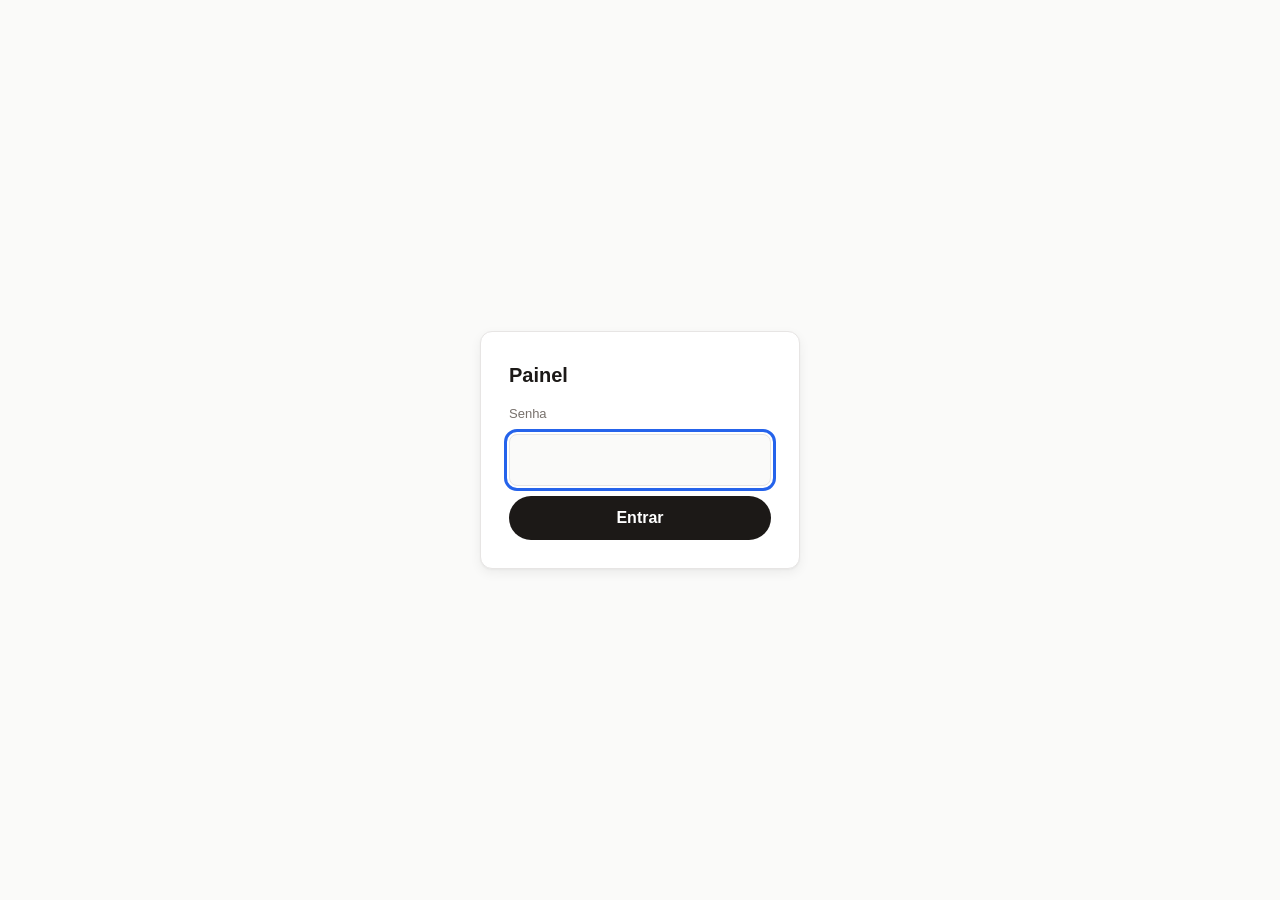
==== admin.html @ 6b3f4b0c "feat: show market value and discount in the admin panel" ====
<!DOCTYPE html>
<html lang="pt-BR">
<head>
  <meta charset="utf-8">
  <meta name="viewport" content="width=device-width, initial-scale=1">
  <meta name="robots" content="noindex, nofollow">
  <title>Painel — Vendas</title>
  <link rel="stylesheet" href="style.css">
  <link rel="stylesheet" href="admin.css">
</head>
<body>

  <div id="gate" class="gate">
    <form id="gate-form" class="gate__box">
      <h1 class="gate__titulo">Painel</h1>
      <label class="gate__label" for="gate-senha">Senha</label>
      <input id="gate-senha" class="gate__input" type="password"
             inputmode="numeric" autocomplete="off" autofocus>
      <p id="gate-erro" class="gate__erro" role="alert" hidden>Senha incorreta.</p>
      <button class="gate__btn" type="submit">Entrar</button>
    </form>
  </div>

  <main id="painel" class="wrap" hidden>

    <header class="painel__topo">
      <h1 class="painel__titulo">Painel de vendas</h1>
      <a class="painel__voltar" href="index.html">← Ver o site</a>
    </header>

    <section class="resumo" id="resumo"></section>

    <section class="painel__cotacao">
      <label for="admin-cotacao">Cotação (1 BRL = N ARS):</label>
      <input id="admin-cotacao" type="number" min="1" step="1" value="300">
    </section>

    <div class="tabela-scroll">
      <table class="tabela" id="tabela">
        <thead>
          <tr>
            <th>Item</th>
            <th>Categoria</th>
            <th class="num">Qtd</th>
            <th class="num">Preço (R$)</th>
            <th class="num">Preço (AR$)</th>
            <th class="num">Mercado (R$)</th>
            <th class="num">Desconto</th>
            <th>Situação</th>
          </tr>
        </thead>
        <tbody id="tabela-corpo"></tbody>
      </table>
    </div>

    <p class="painel__aviso">
      Esta página não é protegida de verdade: o site é estático, então a senha
      fica visível para quem abrir o código-fonte, e os preços já estão
      públicos em <code>items.js</code>. Ela serve para não deixar o painel à
      vista, não para guardar segredo.
    </p>

  </main>

  <script src="items.js"></script>
  <script src="core.js"></script>
  <script src="admin.js"></script>
</body>
</html>
---- style.css ----
:root {
  --bg: #fafaf9;
  --surface: #ffffff;
  --border: #e7e5e4;
  --text: #1c1917;
  --muted: #78716c;
  --accent: #25d366;
  --accent-ink: #0b3d1d;
  --danger: #dc2626;
  --on-dark: #fff;
  --header-bg: rgba(250,250,249,.9);
  --invalid-bg: #fef2f2;
  --placeholder-bg: #f5f5f4;
  --placeholder-icon: #d6d3d1;
  --overlay-md: rgba(0,0,0,.6);
  --overlay-dark: rgba(0,0,0,.92);
  --overlay-light: rgba(255,255,255,.12);
  --focus: #2563eb;
  --ok-bg: #dcfce7;
  --ok-ink: #166534;
  --radius: 12px;
  --shadow: 0 1px 2px rgba(0,0,0,.04), 0 4px 12px rgba(0,0,0,.06);
  --shadow-hover: 0 2px 4px rgba(0,0,0,.06), 0 12px 24px rgba(0,0,0,.10);
  --font: -apple-system, BlinkMacSystemFont, "Segoe UI", Roboto, "Helvetica Neue", Arial, sans-serif;
}

* { box-sizing: border-box; }

body {
  margin: 0;
  font-family: var(--font);
  background: var(--bg);
  color: var(--text);
  line-height: 1.5;
  -webkit-font-smoothing: antialiased;
}

.wrap { max-width: 1100px; margin: 0 auto; padding: 0 16px 64px; }

/* ---------- header ---------- */
.header {
  position: sticky; top: 0; z-index: 10;
  background: var(--header-bg);
  backdrop-filter: blur(8px);
  border-bottom: 1px solid var(--border);
}
.header__inner {
  max-width: 1100px; margin: 0 auto; padding: 12px 16px;
  display: flex; align-items: center; justify-content: space-between; gap: 16px;
}
.header__title { font-size: 20px; margin: 0; letter-spacing: -.01em; }

.langs { display: flex; gap: 4px; }
.lang {
  border: 1px solid var(--border); background: var(--surface); color: var(--muted);
  border-radius: 999px; padding: 4px 12px; font: inherit; font-size: 13px;
  cursor: pointer; transition: background .15s, color .15s;
}
.lang.is-active { background: var(--text); color: var(--on-dark); border-color: var(--text); }

.subtitulo { color: var(--muted); margin: 24px 0 16px; }

/* ---------- aviso ---------- */
.aviso {
  background: var(--surface); border: 1px solid var(--border);
  border-radius: var(--radius); padding: 16px 20px; box-shadow: var(--shadow);
  font-size: 14px;
}
.aviso p { margin: 6px 0; }
.aviso__cotacao { display: flex; align-items: center; flex-wrap: wrap; gap: 8px; }
.aviso__input {
  width: 96px; padding: 4px 8px; font: inherit;
  border: 1px solid var(--border); border-radius: 8px; background: var(--bg);
}
.aviso__input.is-invalid { border-color: var(--danger); background: var(--invalid-bg); }

.btn-link {
  background: none; border: none; padding: 0; font: inherit; font-size: 13px;
  color: var(--muted); text-decoration: underline; cursor: pointer;
}

/* ---------- controles ---------- */
.controles {
  display: flex; flex-wrap: wrap; gap: 12px; align-items: center;
  margin: 24px 0 16px;
}
.busca {
  flex: 1 1 220px; min-width: 0;
  padding: 10px 14px; font: inherit;
  border: 1px solid var(--border); border-radius: 999px; background: var(--surface);
}
.chips { display: flex; flex-wrap: wrap; gap: 6px; }
.chip {
  border: 1px solid var(--border); background: var(--surface); color: var(--muted);
  border-radius: 999px; padding: 6px 14px; font: inherit; font-size: 13px;
  cursor: pointer; transition: background .15s, color .15s;
}
.chip.is-active { background: var(--text); color: var(--on-dark); border-color: var(--text); }
.ordem { display: flex; align-items: center; gap: 6px; font-size: 14px; color: var(--muted); }
.ordem select {
  font: inherit; padding: 8px 10px; border-radius: 8px;
  border: 1px solid var(--border); background: var(--surface); color: var(--text);
}

/* ---------- grid ---------- */
.grid { display: grid; grid-template-columns: 1fr; gap: 20px; }
@media (min-width: 640px)  { .grid { grid-template-columns: repeat(2, 1fr); } }
@media (min-width: 960px)  { .grid { grid-template-columns: repeat(3, 1fr); } }

.card {
  background: var(--surface); border: 1px solid var(--border);
  border-radius: var(--radius); overflow: hidden; box-shadow: var(--shadow);
  display: flex; flex-direction: column;
  animation: fade-in .3s ease both;
  transition: transform .15s, box-shadow .15s;
}
.card:hover { transform: translateY(-2px); box-shadow: var(--shadow-hover); }

@keyframes fade-in { from { opacity: 0; transform: translateY(6px); } to { opacity: 1; transform: none; } }

.card__media { position: relative; aspect-ratio: 1 / 1; overflow: hidden; background: var(--placeholder-bg); cursor: zoom-in; }
.card__img { width: 100%; height: 100%; object-fit: cover; display: block; }
.card__placeholder {
  width: 100%; height: 100%; display: grid; place-items: center;
  color: var(--placeholder-icon); font-size: 40px;
}
.card__count {
  position: absolute; right: 8px; bottom: 8px;
  background: var(--overlay-md); color: var(--on-dark); font-size: 12px;
  padding: 2px 8px; border-radius: 999px;
}

.card__ctrl {
  position: absolute;
  background: var(--overlay-md);
  color: var(--on-dark);
  border: none;
  cursor: pointer;
  border-radius: 999px;
  width: 32px;
  height: 32px;
  font-size: 18px;
  line-height: 1;
  display: grid;
  place-items: center;
  opacity: 0;
  transition: opacity .15s;
}
.card:hover .card__ctrl,
.card__ctrl:focus-visible { opacity: 1; }
@media (hover: none) { .card__ctrl { opacity: 1; } }

.card__ctrl--prev { left: 8px;  top: 50%; transform: translateY(-50%); }
.card__ctrl--next { right: 8px; top: 50%; transform: translateY(-50%); }
.card__ctrl--full { right: 8px; top: 8px; }

.card__body { padding: 14px 16px 16px; display: flex; flex-direction: column; gap: 6px; flex: 1; }
.card__head { display: flex; justify-content: space-between; align-items: flex-start; gap: 8px; }
.card__titulo { font-size: 16px; font-weight: 600; margin: 0; line-height: 1.3; }
.card__modelo { font-size: 13px; color: var(--muted); margin: 0; }
.card__desc { font-size: 14px; color: var(--muted); margin: 0; }

.badge {
  flex: none; background: var(--danger); color: var(--on-dark);
  font-size: 12px; font-weight: 700; padding: 2px 8px; border-radius: 999px;
}

.preco { font-size: 20px; font-weight: 700; margin: 4px 0 0; }
.preco__ars { font-size: 15px; font-weight: 500; color: var(--muted); }
.mercado { font-size: 15px; color: var(--text); margin: 0; }
.mercado span { font-weight: 700; }
.mercado__ref { color: var(--muted); display: inline-block; margin-top: 2px; font-size: 13px; }
.combo { font-size: 13px; color: var(--accent-ink); margin: 0; font-weight: 600; }
.meta { font-size: 12px; color: var(--muted); margin: 0; }

.btn-whats {
  margin-top: auto; display: block; text-align: center; text-decoration: none;
  background: var(--accent); color: var(--accent-ink); font-weight: 600;
  padding: 10px 16px; border-radius: 999px;
  transition: filter .15s;
}
.btn-whats:hover { filter: brightness(.95); }

/* ---------- vendido ---------- */
.card--vendido { opacity: .75; }
.card--vendido .card__media { cursor: default; }
.card--vendido .card__img { filter: grayscale(1); }
.card--vendido .card__media::after {
  content: attr(data-vendido);
  position: absolute; top: 22px; left: -46px;
  transform: rotate(-38deg);
  background: var(--danger); color: var(--on-dark);
  font-size: 13px; font-weight: 800; letter-spacing: .08em;
  padding: 6px 60px;
}

/* ---------- vazio ---------- */
.vazio { text-align: center; color: var(--muted); padding: 48px 0; }

/* ---------- lightbox ---------- */
.lightbox {
  position: fixed; inset: 0; z-index: 50;
  background: var(--overlay-dark);
  display: flex; align-items: center; justify-content: center;
}
.lightbox[hidden] { display: none; }
.lightbox__img { max-width: 92vw; max-height: 88vh; object-fit: contain; }
.lightbox__close, .lightbox__nav {
  position: absolute; background: var(--overlay-light); color: var(--on-dark);
  border: none; cursor: pointer; border-radius: 999px;
  width: 44px; height: 44px; font-size: 22px; line-height: 1;
}
.lightbox__close { top: 16px; right: 16px; }
.lightbox__nav--prev { left: 16px; }
.lightbox__nav--next { right: 16px; }

/* ---------- foco visível ---------- */
:focus-visible { outline: 3px solid var(--focus); outline-offset: 2px; }

@media (prefers-reduced-motion: reduce) {
  * { animation: none !important; transition: none !important; }
}

body.is-locked { overflow: hidden; }
---- admin.css ----
/* Painel do dono. Reaproveita as variáveis de style.css. */

.gate {
  position: fixed; inset: 0; z-index: 20;
  display: grid; place-items: center;
  background: var(--bg);
  padding: 16px;
}
.gate[hidden] { display: none; }

.gate__box {
  background: var(--surface); border: 1px solid var(--border);
  border-radius: var(--radius); box-shadow: var(--shadow);
  padding: 28px; width: 100%; max-width: 320px;
  display: flex; flex-direction: column; gap: 10px;
}
.gate__titulo { margin: 0 0 4px; font-size: 20px; }
.gate__label { font-size: 13px; color: var(--muted); }
.gate__input {
  font: inherit; font-size: 20px; letter-spacing: .2em; text-align: center;
  padding: 10px; border: 1px solid var(--border); border-radius: 8px;
  background: var(--bg);
}
.gate__erro { margin: 0; color: var(--danger); font-size: 13px; }
.gate__btn {
  font: inherit; font-weight: 600; cursor: pointer;
  background: var(--text); color: var(--on-dark);
  border: none; border-radius: 999px; padding: 10px 16px;
}

.painel__topo {
  display: flex; align-items: baseline; justify-content: space-between;
  gap: 16px; flex-wrap: wrap; margin: 32px 0 20px;
}
.painel__titulo { margin: 0; font-size: 22px; }
.painel__voltar { color: var(--muted); font-size: 14px; }

.resumo {
  display: grid; gap: 12px;
  grid-template-columns: repeat(auto-fit, minmax(150px, 1fr));
  margin-bottom: 24px;
}
.resumo__cartao {
  background: var(--surface); border: 1px solid var(--border);
  border-radius: var(--radius); box-shadow: var(--shadow); padding: 14px 16px;
}
.resumo__rotulo { font-size: 12px; color: var(--muted); margin: 0 0 4px; }
.resumo__valor { font-size: 20px; font-weight: 700; margin: 0; }
.resumo__sub { font-size: 12px; color: var(--muted); margin: 2px 0 0; }

.painel__cotacao {
  display: flex; align-items: center; gap: 8px;
  font-size: 14px; color: var(--muted); margin-bottom: 16px;
}
.painel__cotacao input {
  width: 96px; font: inherit; padding: 4px 8px;
  border: 1px solid var(--border); border-radius: 8px; background: var(--surface);
}

.tabela-scroll { overflow-x: auto; }
.tabela {
  width: 100%; border-collapse: collapse;
  background: var(--surface); border: 1px solid var(--border);
  border-radius: var(--radius); overflow: hidden; font-size: 14px;
}
.tabela th, .tabela td {
  text-align: left; padding: 10px 14px; border-bottom: 1px solid var(--border);
  white-space: nowrap;
}
.tabela th { font-size: 12px; color: var(--muted); font-weight: 600; }
.tabela tr:last-child td { border-bottom: none; }
.tabela .num { text-align: right; }
.tabela__vendido { color: var(--muted); }
.tabela__vendido .tabela__nome { text-decoration: line-through; }

.selo {
  display: inline-block; font-size: 12px; font-weight: 600;
  padding: 2px 8px; border-radius: 999px;
}
.selo--disponivel { background: var(--ok-bg); color: var(--ok-ink); }
.selo--vendido { background: var(--border); color: var(--muted); }

.painel__aviso {
  margin: 28px 0 0; font-size: 12px; color: var(--muted);
  border-top: 1px solid var(--border); padding-top: 14px;
}
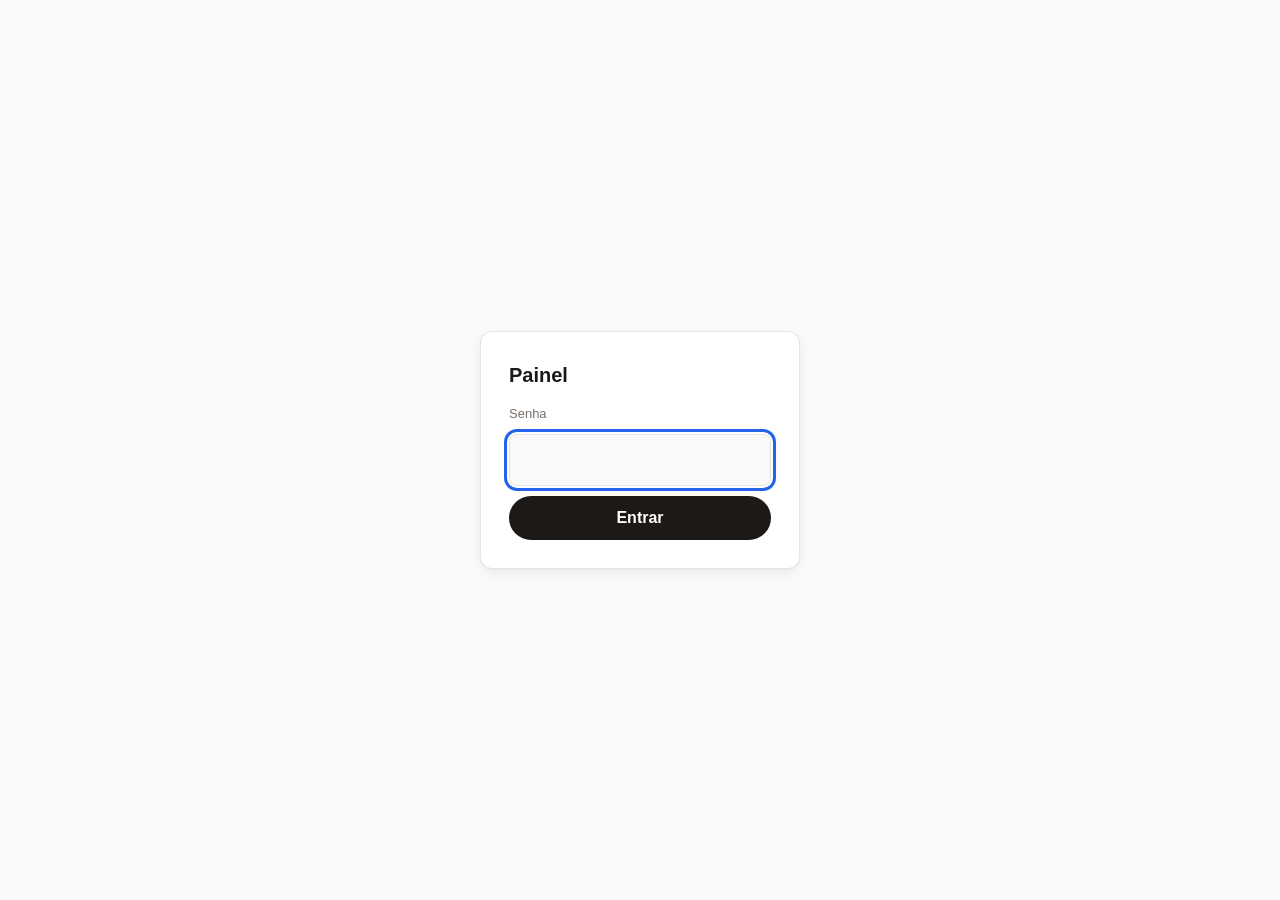
==== commit 9ba832a0: "feat: add a price-tag favicon" ====
--- a/admin.html
+++ b/admin.html
@@ -5,6 +5,7 @@
   <meta name="viewport" content="width=device-width, initial-scale=1">
   <meta name="robots" content="noindex, nofollow">
   <title>Painel — Vendas</title>
+  <link rel="icon" href="favicon.svg" type="image/svg+xml">
   <link rel="stylesheet" href="style.css">
   <link rel="stylesheet" href="admin.css">
 </head>
@@ -45,6 +46,7 @@
             <th class="num">Preço (R$)</th>
             <th class="num">Preço (AR$)</th>
             <th class="num">Mercado (R$)</th>
+            <th class="num">Mercado (AR$)</th>
             <th class="num">Desconto</th>
             <th>Situação</th>
           </tr>
--- a/style.css
+++ b/style.css
@@ -166,6 +166,7 @@
 }
 
 .preco { font-size: 20px; font-weight: 700; margin: 4px 0 0; }
+.preco--aberto { font-size: 16px; color: var(--muted); font-weight: 600; }
 .preco__ars { font-size: 15px; font-weight: 500; color: var(--muted); }
 .mercado { font-size: 15px; color: var(--text); margin: 0; }
 .mercado span { font-weight: 700; }
